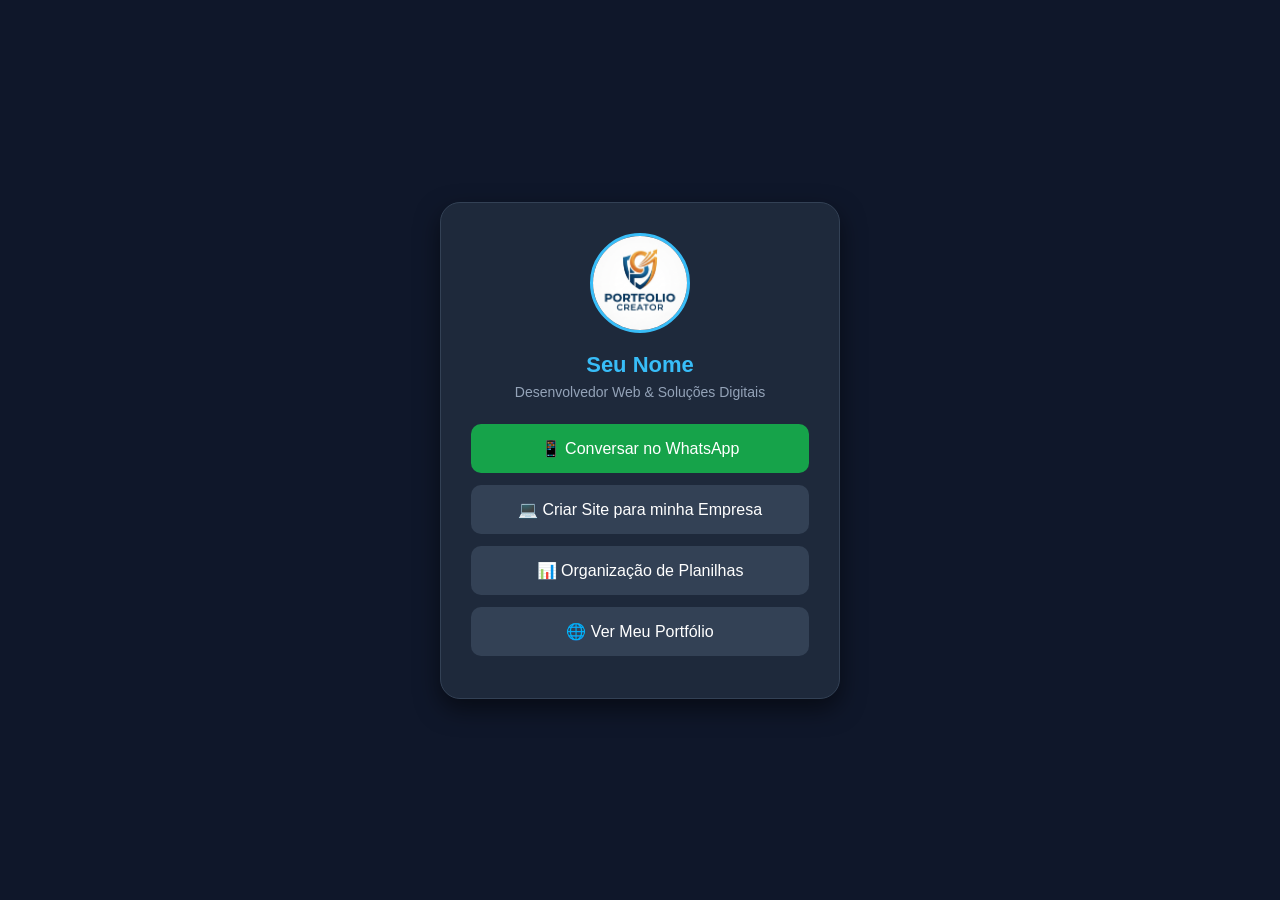
==== index.html @ b0ac784f "Add initial HTML structure for personal website" ====
<!DOCTYPE html>
<html lang="pt-BR">
<head>
    <meta charset="UTF-8">
    <meta name="viewport" content="width=device-width, initial-scale=1.0">
    <title>Links Profissionais | Dev Web</title>
    <link rel="stylesheet" href="style.css">
</head>
<body>
    <div class="container">
        <!-- Foto de perfil via URL pública -->
        <img src="imagen.jpg" alt="Foto de perfil" class="profile-img">
        <h1>Seu Nome</h1>
        <p>Desenvolvedor Web & Soluções Digitais</p>

        <a href="https://wa.me/5512996855884?text=Ol%C3%A1,%20gostaria%20de%20um%20or%C3%A7amento!" target="_blank" class="btn-link btn-whatsapp">
            📱 Conversar no WhatsApp
        </a>

        <a href="#" class="btn-link">
            💻 Criar Site para minha Empresa
        </a>

        <a href="#" class="btn-link">
            📊 Organização de Planilhas
        </a>

        <a href="#" class="btn-link">
            🌐 Ver Meu Portfólio
        </a>
    </div>
</body>
</html>
---- style.css ----
*{
    margin:0;
    padding:0;
    box-sizing:border-box; 
    font-family: 'Segoe UI', Tahoma, Geneva, Verdana, sans-serif;
}
body{
    background-color: #0f172a;
    color: #f8fafc;
    display: flex;
    justify-content: center;
    align-items: center;
    min-height: 100vh;
    padding: 20px;
}
.container{
    text-align: center;
    max-width: 400px;
    width: 100%;
    background-color: #1e293b;
    padding: 30px;
    border-radius: 20px;
    box-shadow: 0 10px 25px rgba(0, 0, 0, 0.5);
    border: 1px solid #334155;
}
.profile-img{
    width: 100px;
    height: 100px;
    border-radius: 50%;
    object-fit: cover;
    border: 3px solid #38bdf8;
    margin-bottom: 15px;
}
h1{
    font-size: 22px;
    margin-bottom: 6px;
    color: #38bdf8;
}
p{
    color: #94a3b8;
    font-size: 14px;
    margin-bottom: 24px;
}
.btn-link{
    display: flex;
    align-items: center;
    justify-content: center;
    gap: 10px;
    background-color: #334155;
    color: white;
    text-decoration: none;
    padding: 14px;
    margin: 12px 0;
    border-radius: 10px;
    transition: all 0.3s ease;
    border: 1px solid transparent;
}
.btn-link:hover{
    background-color: #475569;
    border-color: #38bdf8;
    transform: translateY(-2px);
}
.btn-whatsapp{
    background-color: #16a34a;
}
.btn-whatsapp:hover{
    background-color: #15803d;
    border-color: #4ade80;
}
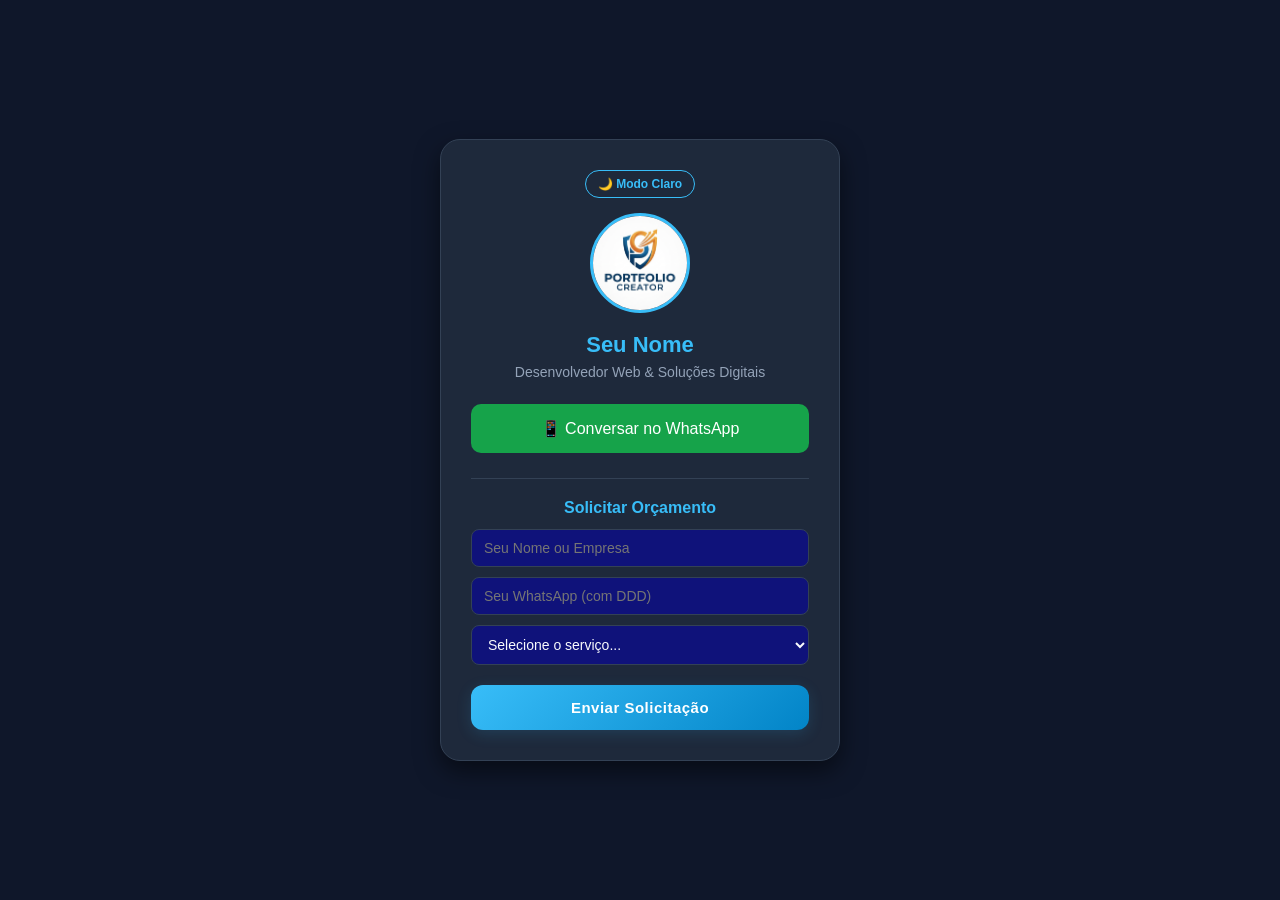
==== commit 916d3a68: "Add files via upload" ====
--- a/index.html
+++ b/index.html
@@ -1,33 +1,42 @@
-<!DOCTYPE html>
-<html lang="pt-BR">
-<head>
-    <meta charset="UTF-8">
-    <meta name="viewport" content="width=device-width, initial-scale=1.0">
-    <title>Links Profissionais | Dev Web</title>
-    <link rel="stylesheet" href="style.css">
-</head>
-<body>
-    <div class="container">
-        <!-- Foto de perfil via URL pública -->
-        <img src="imagen.jpg" alt="Foto de perfil" class="profile-img">
-        <h1>Seu Nome</h1>
-        <p>Desenvolvedor Web & Soluções Digitais</p>
-
-        <a href="https://wa.me/5512996855884?text=Ol%C3%A1,%20gostaria%20de%20um%20or%C3%A7amento!" target="_blank" class="btn-link btn-whatsapp">
-            📱 Conversar no WhatsApp
-        </a>
-
-        <a href="#" class="btn-link">
-            💻 Criar Site para minha Empresa
-        </a>
-
-        <a href="#" class="btn-link">
-            📊 Organização de Planilhas
-        </a>
-
-        <a href="#" class="btn-link">
-            🌐 Ver Meu Portfólio
-        </a>
-    </div>
-</body>
-</html>
+<!DOCTYPE html>
+<html lang="pt-BR">
+<head>
+    <meta charset="UTF-8">
+    <meta name="viewport" content="width=device-width, initial-scale=1.0">
+    <title>Links Profissionais | Dev Web</title>
+    <link rel="stylesheet" href="style.css">
+</head>
+<body>
+    <div class="container">
+        <!-- Botão para alternar tema -->
+        <button id="theme-toggle" class="btn-theme">🌙 Modo Claro</button>
+
+        <img src="imagen.jpg" alt="Foto de Perfil" class="profile-img">
+        
+        <h1>Seu Nome</h1>
+        <p>Desenvolvedor Web & Soluções Digitais</p>
+
+        <a href="https://wa.me/5512996855884?text=Ol%C3%A1,%20gostaria%20de%20um%20or%C3%A7amento!" target="_blank" class="btn-link btn-whatsapp">
+            📱 Conversar no WhatsApp
+        </a>
+
+        <!-- Formulário de Captação de Clientes -->
+        <div class="form-container">
+            <h2>Solicitar Orçamento</h2>
+            <form id="contact-form">
+                <input type="text" id="cliente-nome" placeholder="Seu Nome ou Empresa" required>
+                <input type="tel" id="cliente-whatsapp" placeholder="Seu WhatsApp (com DDD)" required>
+                <select id="cliente-servico" required>
+                    <option value="">Selecione o serviço...</option>
+                    <option value="Cartão de Links / Bio">Cartão de Links / Bio</option>
+                    <option value="Landing Page Completa">Landing Page Completa</option>
+                    <option value="Organização de Planilhas">Organização de Planilhas</option>
+                </select>
+                <button type="submit" class="btn-submit">Enviar Solicitação</button>
+            </form>
+        </div>
+    </div>
+
+    <script src="script.js"></script>
+</body>
+</html>
--- a/style.css
+++ b/style.css
@@ -66,4 +66,136 @@
 .btn-whatsapp:hover{
     background-color: #15803d;
     border-color: #4ade80;
-}+}
+/* Estilo do Botão de Tema */
+.btn-theme {
+    display: block;
+    margin: 0 auto 20px auto;
+    background-color: transparent;
+    border: 1px solid #38bdf8;
+    color: #38bdf8;
+    padding: 6px 12px;
+    border-radius: 20px;
+    cursor: pointer;
+    font-size: 12px;
+    font-weight: bold;
+    margin-bottom: 15px;
+    transition: all 0.3s ease;
+}
+
+.btn-theme:hover {
+    background-color: #38bdf8;
+    color: #0f172a;
+}
+
+/* Regras para o Modo Claro (ativado via JS) */
+body.light-mode {
+    background-color: #f1f5f9;
+    color: #0f172a;
+}
+
+body.light-mode .container {
+    background-color: #ffffff;
+    border-color: #cbd5e1;
+    box-shadow: 0 10px 25px rgba(0,0,0,0.1);
+}
+
+body.light-mode h1 {
+    color: #0284c7;
+}
+
+body.light-mode p {
+    color: #64748b;
+}
+
+body.light-mode .btn-link {
+    background-color: #e2e8f0;
+    color: #0f172a;
+}
+
+body.light-mode .btn-link:hover {
+    background-color: #cbd5e1;
+    border-color: #0284c7;
+}
+
+.form-container {
+    margin-top: 25px;
+    padding-top: 20px;
+    border-top: 1px solid #334155;
+    text-align: left;
+}
+
+.form-container h2 {
+    font-size: 16px;
+    color: #38bdf8;
+    margin-bottom: 12px;
+    text-align: center;  
+}
+
+form {
+    display: flex;
+    flex-direction: column;
+    gap: 10px;
+}
+
+input, select {
+    width: 100%;
+    padding: 10px 12px;
+    border-radius: 8px;
+    border: 1px solid #334155;
+    background-color: #0f127a;
+    color: #f8fafc;
+    font-size: 14px;
+    outline: none;
+}
+
+input:focus, select:focus {
+    border-color: #38bdf8;
+}
+
+.btn-submit:hover {
+    background-color: linear-gradient(135deg, #0284c7 0%, #0369a1 100%);
+    box-shadow: 0 6px 20px rgba(56, 189, 248, 0.45);
+    transform: translateY(-2px);
+   
+}
+
+.btn-submit:hover svg {
+    transform: translateX(3px) translateY(-3px);
+    transition: transform 0.3s ease;
+}
+
+/* Modo Claro Ajustes para o formulário */
+body.light-mode input, body.light-mode select {
+    background-color: #f8fafc;
+    color: #0f127a;
+    border-color: #cdb5e1;
+}
+.btn-submit {
+    width: 100%;
+    margin-top: 10px;
+    padding: 14px 20px;
+    display: flex;
+    align-items: center;
+    justify-content: center;
+    gap: 10px;
+
+    background: linear-gradient(135deg, #38bdf8 0%, #0284c7 100%);
+    color: #ffffff;
+    font-size: 15px;
+    font-weight: 600;
+    letter-spacing: 0.5px;
+
+    border: none;
+    border-radius: 12px;
+    box-shadow: 0 4px 15px rgba(56, 189, 248, 0.15);
+
+    cursor: pointer;
+    transition: all 0.3s cubic-bezier(0.4, 0, 0.2, 1);
+
+}
+
+.btn-submit:active {
+    transform: translateY(0);
+    box-shadow: 0 2px 10px rgba(56, 198, 248, 0.2);
+}
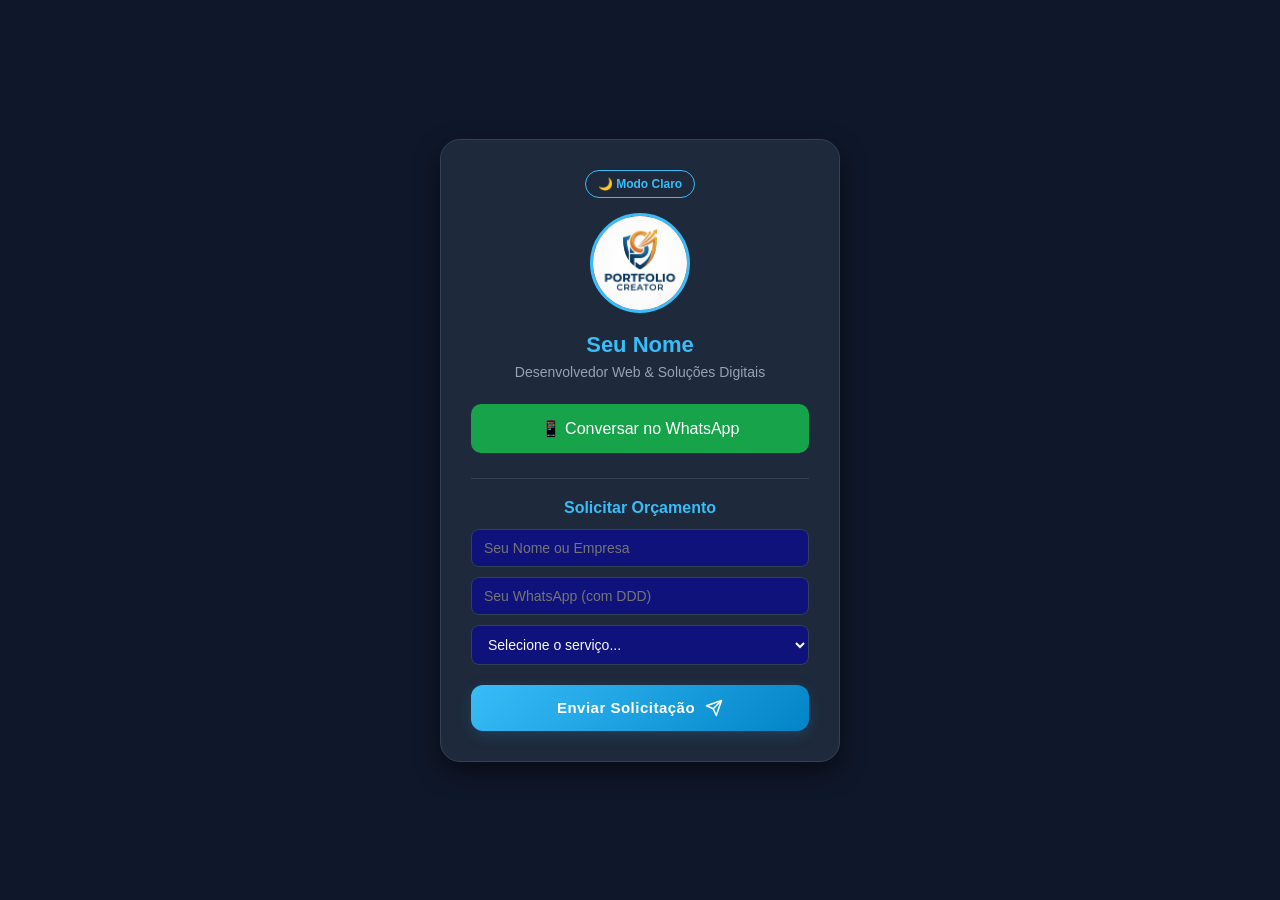
==== commit 70d6593d: "Refactor HTML structure and form elements" ====
--- a/index.html
+++ b/index.html
@@ -32,11 +32,17 @@
                     <option value="Landing Page Completa">Landing Page Completa</option>
                     <option value="Organização de Planilhas">Organização de Planilhas</option>
                 </select>
-                <button type="submit" class="btn-submit">Enviar Solicitação</button>
+                <button type="submit" class="btn-submit">
+                    <span>Enviar Solicitação</span>
+                    <svg xmlns="http://www.w3.org/2000/svg" width="18" height="18" viewBox="0 0 24 24" fill="none" stroke="currentColor" stroke-width="2" stroke-linecap="round" stroke-linejoin="round">
+                    <line x1="22" y1="2" x2="11" y2="13"></line>
+                    <polygon points="22 2 15 22 11 13 2 9 22 2"></polygon>
+                    </svg>
+                </button>
             </form>
         </div>
     </div>
 
     <script src="script.js"></script>
 </body>
-</html>+</html>
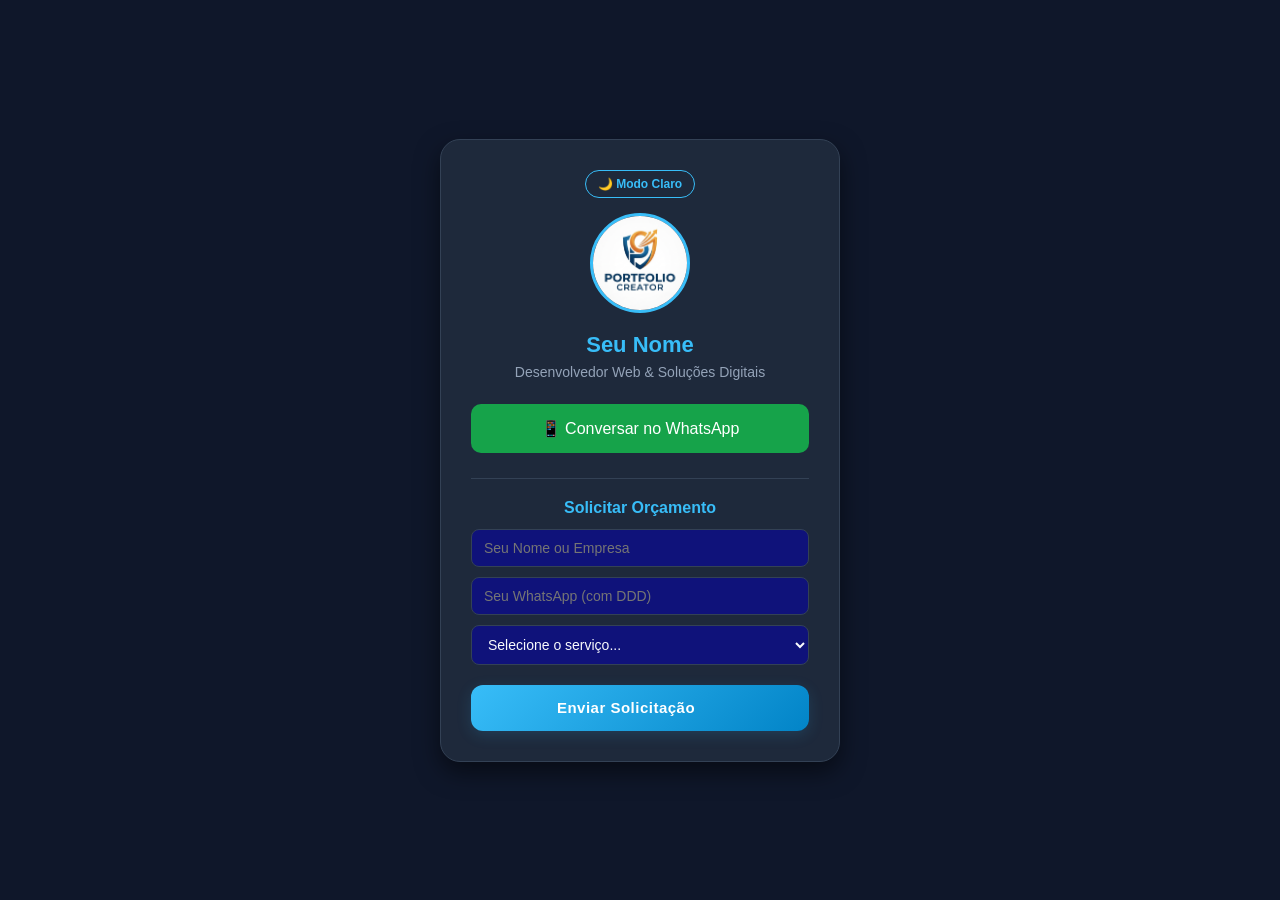
==== commit 886ee84f: "Add files via upload" ====
--- a/index.html
+++ b/index.html
@@ -35,8 +35,6 @@
                 <button type="submit" class="btn-submit">
                     <span>Enviar Solicitação</span>
                     <svg xmlns="http://www.w3.org/2000/svg" width="18" height="18" viewBox="0 0 24 24" fill="none" stroke="currentColor" stroke-width="2" stroke-linecap="round" stroke-linejoin="round">
-                    <line x1="22" y1="2" x2="11" y2="13"></line>
-                    <polygon points="22 2 15 22 11 13 2 9 22 2"></polygon>
                     </svg>
                 </button>
             </form>
@@ -45,4 +43,4 @@
 
     <script src="script.js"></script>
 </body>
-</html>
+</html>
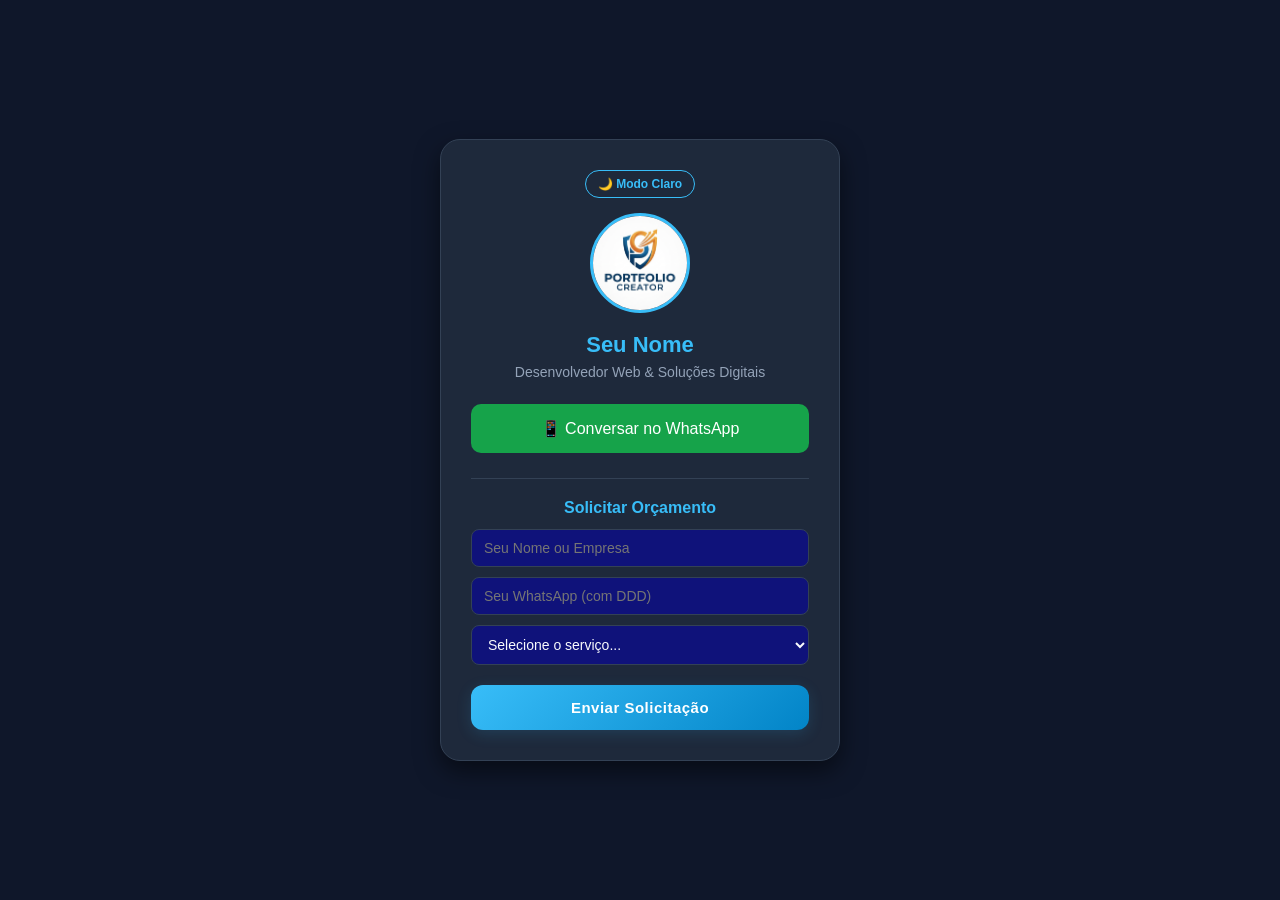
==== commit 05398d45: "Fix HTML structure and formatting" ====
--- a/index.html
+++ b/index.html
@@ -34,8 +34,6 @@
                 </select>
                 <button type="submit" class="btn-submit">
                     <span>Enviar Solicitação</span>
-                    <svg xmlns="http://www.w3.org/2000/svg" width="18" height="18" viewBox="0 0 24 24" fill="none" stroke="currentColor" stroke-width="2" stroke-linecap="round" stroke-linejoin="round">
-                    </svg>
                 </button>
             </form>
         </div>
@@ -43,4 +41,4 @@
 
     <script src="script.js"></script>
 </body>
-</html>+</html>
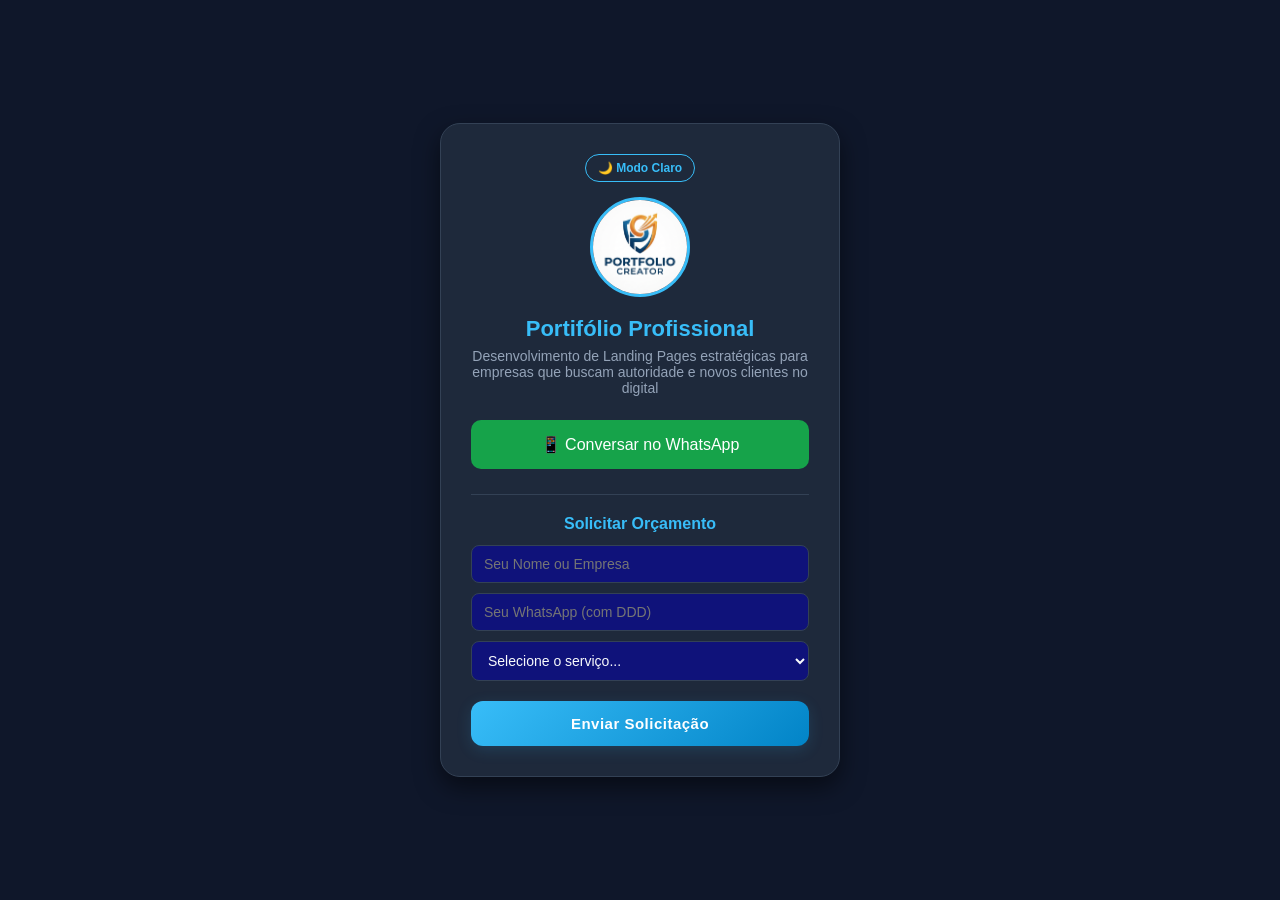
==== commit 696d82ea: "Add files via upload" ====
--- a/index.html
+++ b/index.html
@@ -13,8 +13,8 @@
 
         <img src="imagen.jpg" alt="Foto de Perfil" class="profile-img">
         
-        <h1>Seu Nome</h1>
-        <p>Desenvolvedor Web & Soluções Digitais</p>
+        <h1>Portifólio Profissional</h1>
+        <p>Desenvolvimento de Landing Pages estratégicas para empresas que buscam autoridade e novos clientes no digital</p>
 
         <a href="https://wa.me/5512996855884?text=Ol%C3%A1,%20gostaria%20de%20um%20or%C3%A7amento!" target="_blank" class="btn-link btn-whatsapp">
             📱 Conversar no WhatsApp
@@ -41,4 +41,4 @@
 
     <script src="script.js"></script>
 </body>
-</html>
+</html>
